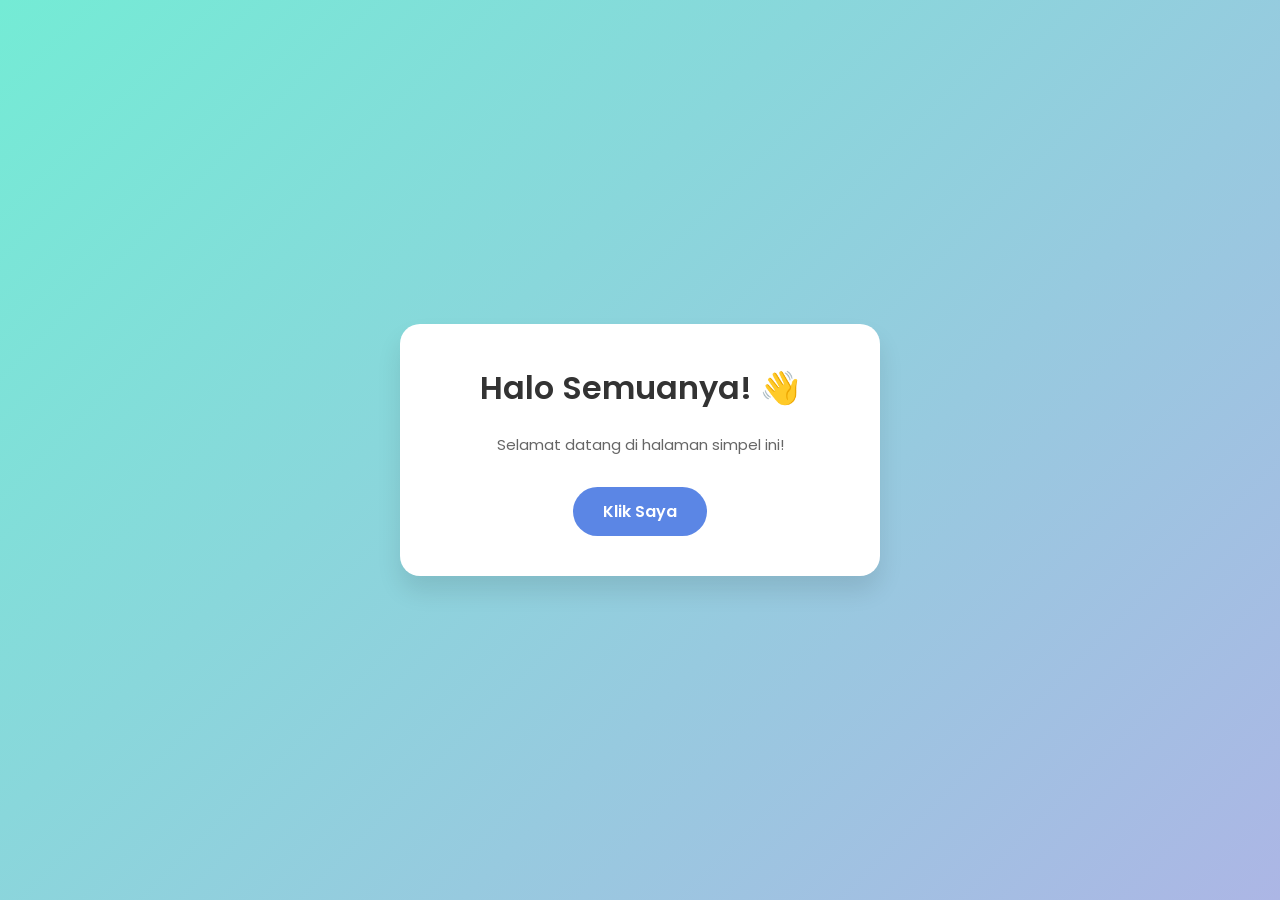
==== Tugas1.html @ 05399c33 "Tugas Pemweb" ====
<!DOCTYPE html>
<html lang="id">
<head>
    <meta charset="UTF-8">
    <meta name="viewport" content="width=device-width, initial-scale=1.0">
    <title>Halaman Simpel Estetik</title>
    <style>
        /* Mengimpor font modern dari Google Fonts */
        @import url('https://fonts.googleapis.com/css2?family=Poppins:wght@300;400;600&display=swap');

        /* Mengatur tampilan dasar seluruh halaman */
        body {
            margin: 0;
            padding: 0;
            font-family: 'Poppins', sans-serif;
            /* Latar belakang warna gradasi yang lembut */
            background: linear-gradient(135deg, #74ebd5 0%, #acb6e5 100%);
            height: 100vh;
            display: flex;
            justify-content: center;
            align-items: center;
        }

        /* Desain kotak konten utama (Card) */
        .container {
            background-color: white;
            padding: 40px;
            border-radius: 20px;
            box-shadow: 0 15px 25px rgba(0, 0, 0, 0.1);
            text-align: center;
            max-width: 400px;
            width: 85%;
        }

        /* Gaya untuk judul */
        h1 {
            color: #333;
            margin-top: 0;
            font-weight: 600;
        }

        /* Gaya untuk teks paragraf */
        p {
            color: #666;
            line-height: 1.6;
            margin-bottom: 30px;
            font-size: 15px;
        }

        /* Desain tombol */
        button {
            background-color: #5b86e5;
            color: white;
            border: none;
            padding: 12px 30px;
            font-size: 16px;
            border-radius: 30px;
            cursor: pointer;
            font-family: 'Poppins', sans-serif;
            font-weight: 600;
            /* Animasi saat kursor diarahkan ke tombol */
            transition: all 0.3s ease; 
        }

        /* Efek saat tombol di-hover (disorot kursor) */
        button:hover {
            background-color: #36d1dc;
            transform: translateY(-3px);
            box-shadow: 0 5px 15px rgba(54, 209, 220, 0.4);
        }
    </style>
</head>
<body>

    <div class="container">
        <h1>Halo Semuanya! 👋</h1>
        <p>Selamat datang di halaman simpel ini!</p>
        <button onclick="alert('Halo! Terima kasih sudah mengklik tombol ini Heheheha 😄')">Klik Saya</button>
    </div>

</body>
</html>
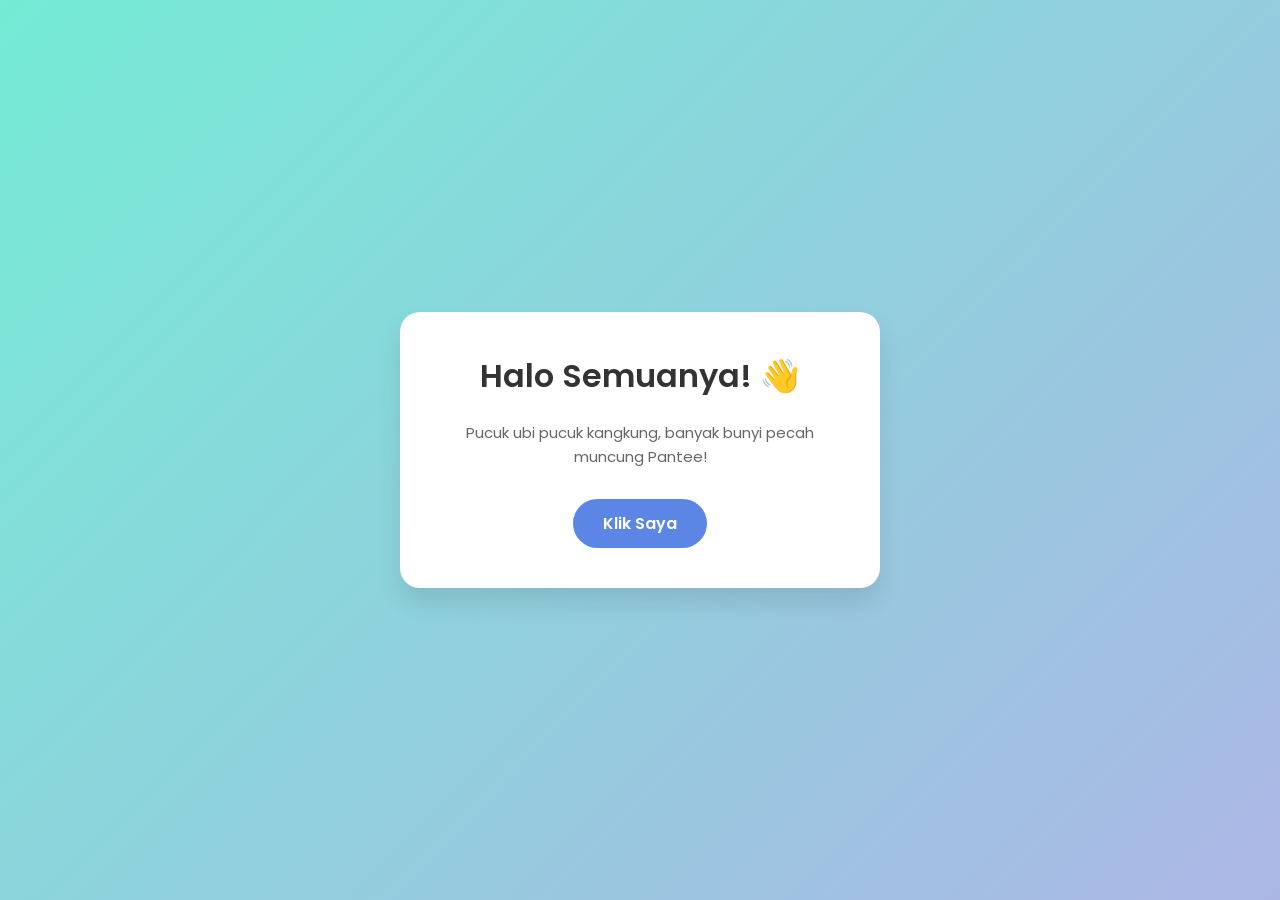
==== commit e2448fa2: "Update Tugas1.html" ====
--- a/Tugas1.html
+++ b/Tugas1.html
@@ -74,8 +74,8 @@
 
     <div class="container">
         <h1>Halo Semuanya! 👋</h1>
-        <p>Selamat datang di halaman simpel ini!</p>
-        <button onclick="alert('Halo! Terima kasih sudah mengklik tombol ini Heheheha 😄')">Klik Saya</button>
+        <p>Pucuk ubi pucuk kangkung, banyak bunyi pecah muncung Pantee!</p>
+        <button onclick="alert('Halo! Tjuuy Welkam Tu my gais Heheheha 😄')">Klik Saya</button>
     </div>
 
 </body>
